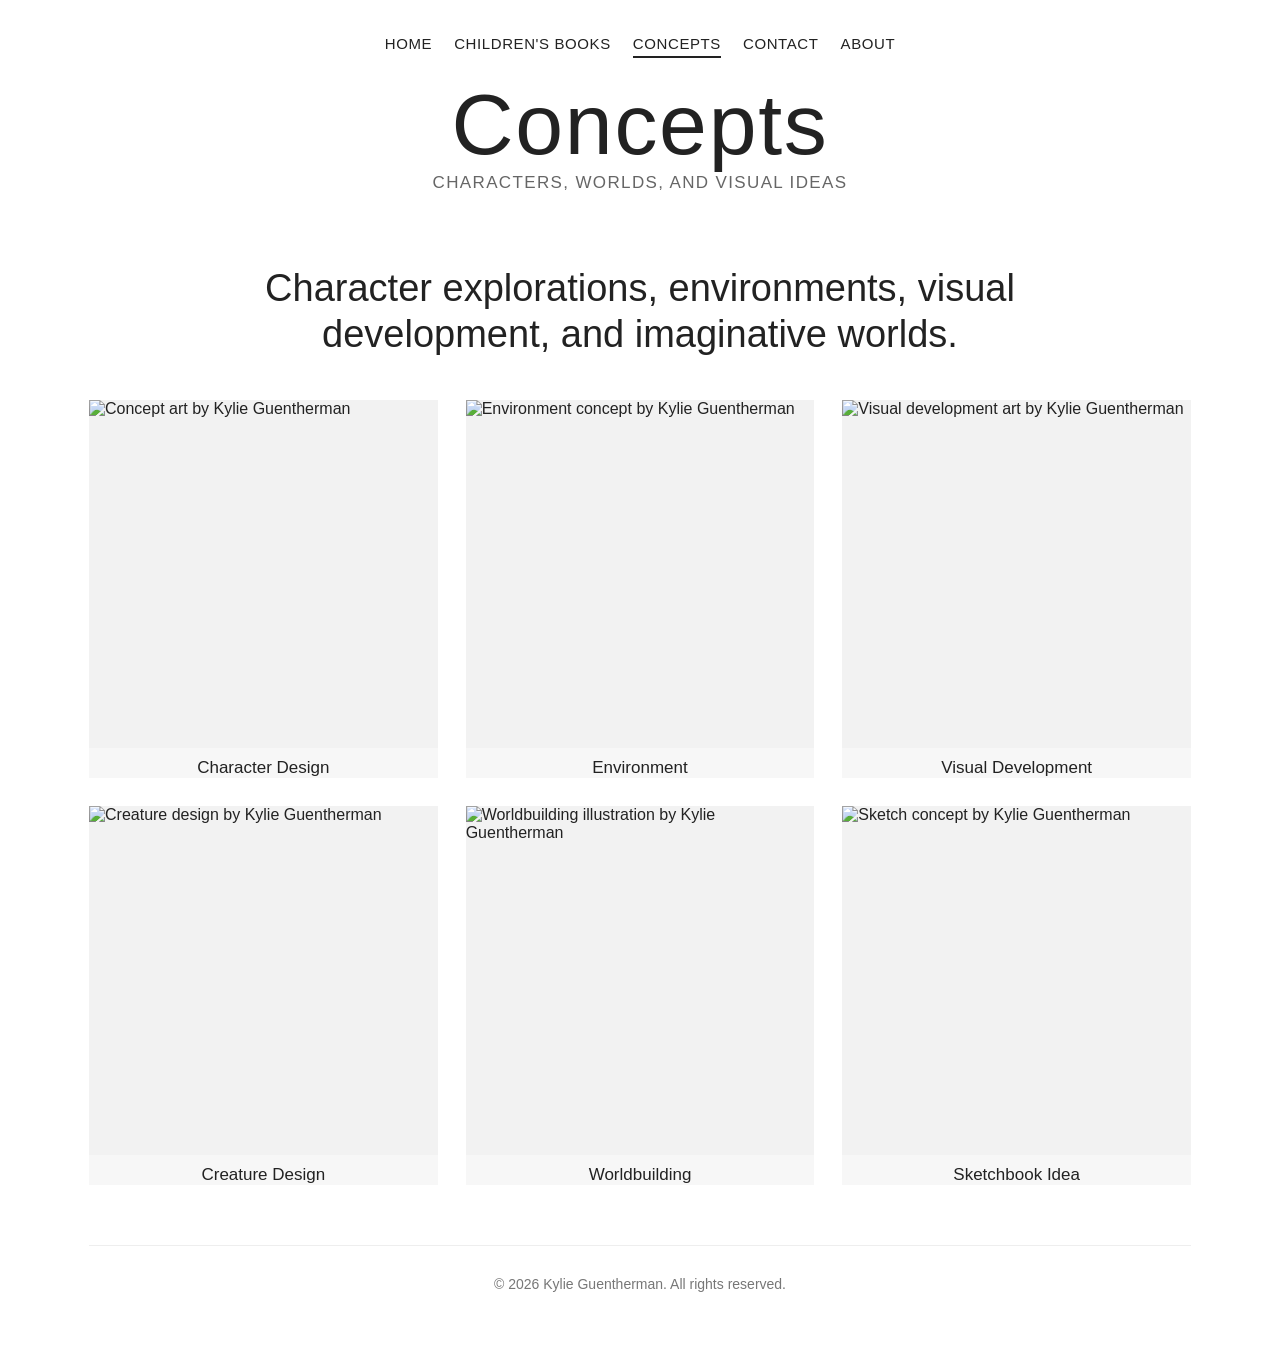
==== concepts.html @ 31915c3b "Add concepts.html with initial content" ====
<!DOCTYPE html>
<html lang="en">
<head>
  <meta charset="UTF-8">
  <meta name="viewport" content="width=device-width, initial-scale=1.0">
  <title>Concepts | Kylie Guentherman Illustration</title>
  <link rel="stylesheet" href="style.css">
</head>

<body>

  <div class="page">

    <header>
      <nav>
        <a href="index.html">Home</a>
        <a href="childrens-books.html">Children's Books</a>
        <a class="active" href="concepts.html">Concepts</a>
        <a href="contact.html">Contact</a>
        <a href="about.html">About</a>
      </nav>

      <h1>Concepts</h1>
      <div class="subtitle">Characters, Worlds, and Visual Ideas</div>
    </header>

    <main>

      <section class="intro">
        Character explorations, environments, visual development, and imaginative worlds.
      </section>

      <section class="gallery">

        <div class="gallery-item">
          <img src="https://placehold.co/900x900/d8edf7/333333?text=Concept+1" alt="Concept art by Kylie Guentherman">
          <p>Character Design</p>
        </div>

        <div class="gallery-item">
          <img src="https://placehold.co/900x900/cfe8d5/333333?text=Concept+2" alt="Environment concept by Kylie Guentherman">
          <p>Environment</p>
        </div>

        <div class="gallery-item">
          <img src="https://placehold.co/900x900/f8d7c8/333333?text=Concept+3" alt="Visual development art by Kylie Guentherman">
          <p>Visual Development</p>
        </div>

        <div class="gallery-item">
          <img src="https://placehold.co/900x900/f7e5a6/333333?text=Concept+4" alt="Creature design by Kylie Guentherman">
          <p>Creature Design</p>
        </div>

        <div class="gallery-item">
          <img src="https://placehold.co/900x900/e8d9f2/333333?text=Concept+5" alt="Worldbuilding illustration by Kylie Guentherman">
          <p>Worldbuilding</p>
        </div>

        <div class="gallery-item">
          <img src="https://placehold.co/900x900/f2dfcf/333333?text=Concept+6" alt="Sketch concept by Kylie Guentherman">
          <p>Sketchbook Idea</p>
        </div>

      </section>

    </main>

    <footer>
      © 2026 Kylie Guentherman. All rights reserved.
    </footer>

  </div>

</body>
</html>
---- style.css ----
* {
  box-sizing: border-box;
}

body {
  margin: 0;
  background: white;
  color: #222;
  font-family: "Comic Sans MS", "Trebuchet MS", Arial, sans-serif;
}

img {
  max-width: 100%;
  display: block;
}

a {
  color: inherit;
  text-decoration: none;
}

.page {
  max-width: 1150px;
  margin: 0 auto;
  padding: 35px 24px 60px;
}

header {
  text-align: center;
  padding-bottom: 35px;
}

nav {
  display: flex;
  justify-content: center;
  flex-wrap: wrap;
  gap: 22px;
  margin-bottom: 28px;
  font-size: 15px;
  letter-spacing: 0.04em;
  text-transform: uppercase;
}

nav a {
  border-bottom: 2px solid transparent;
  padding-bottom: 4px;
}

nav a:hover,
nav a.active {
  border-bottom: 2px solid #222;
}

h1 {
  margin: 0;
  font-size: clamp(42px, 8vw, 86px);
  line-height: 0.9;
  font-weight: normal;
  letter-spacing: 0.02em;
}

.subtitle {
  margin-top: 10px;
  font-size: 17px;
  letter-spacing: 0.08em;
  text-transform: uppercase;
  color: #666;
}

.hero {
  margin-bottom: 34px;
}

.hero img {
  width: 100%;
  height: auto;
  min-height: 260px;
  object-fit: cover;
  background: #f3f3f3;
}

.hero-caption {
  margin-top: 10px;
  font-size: 18px;
  color: #555;
  text-align: center;
}

.intro {
  max-width: 760px;
  margin: 38px auto 42px;
  text-align: center;
  font-size: clamp(24px, 4vw, 38px);
  line-height: 1.2;
}

.gallery {
  display: grid;
  grid-template-columns: repeat(3, 1fr);
  gap: 28px;
}

.gallery-item {
  background: #f7f7f7;
}

.gallery-item img {
  width: 100%;
  aspect-ratio: 1 / 1;
  object-fit: cover;
  background: #f2f2f2;
}

.gallery-item p {
  margin: 10px 0 0;
  font-size: 17px;
  text-align: center;
}

.text-page {
  max-width: 760px;
  margin: 0 auto;
  font-size: 19px;
  line-height: 1.7;
}

.text-page p {
  margin-bottom: 20px;
}

.text-page a {
  text-decoration: underline;
}

footer {
  text-align: center;
  margin-top: 60px;
  padding-top: 30px;
  border-top: 1px solid #eee;
  color: #777;
  font-size: 14px;
}

@media (max-width: 800px) {
  .gallery {
    grid-template-columns: repeat(2, 1fr);
    gap: 20px;
  }

  nav {
    gap: 14px;
    font-size: 14px;
  }
}

@media (max-width: 520px) {
  .page {
    padding: 28px 16px 50px;
  }

  .gallery {
    grid-template-columns: 1fr;
  }

  h1 {
    font-size: 44px;
  }
}
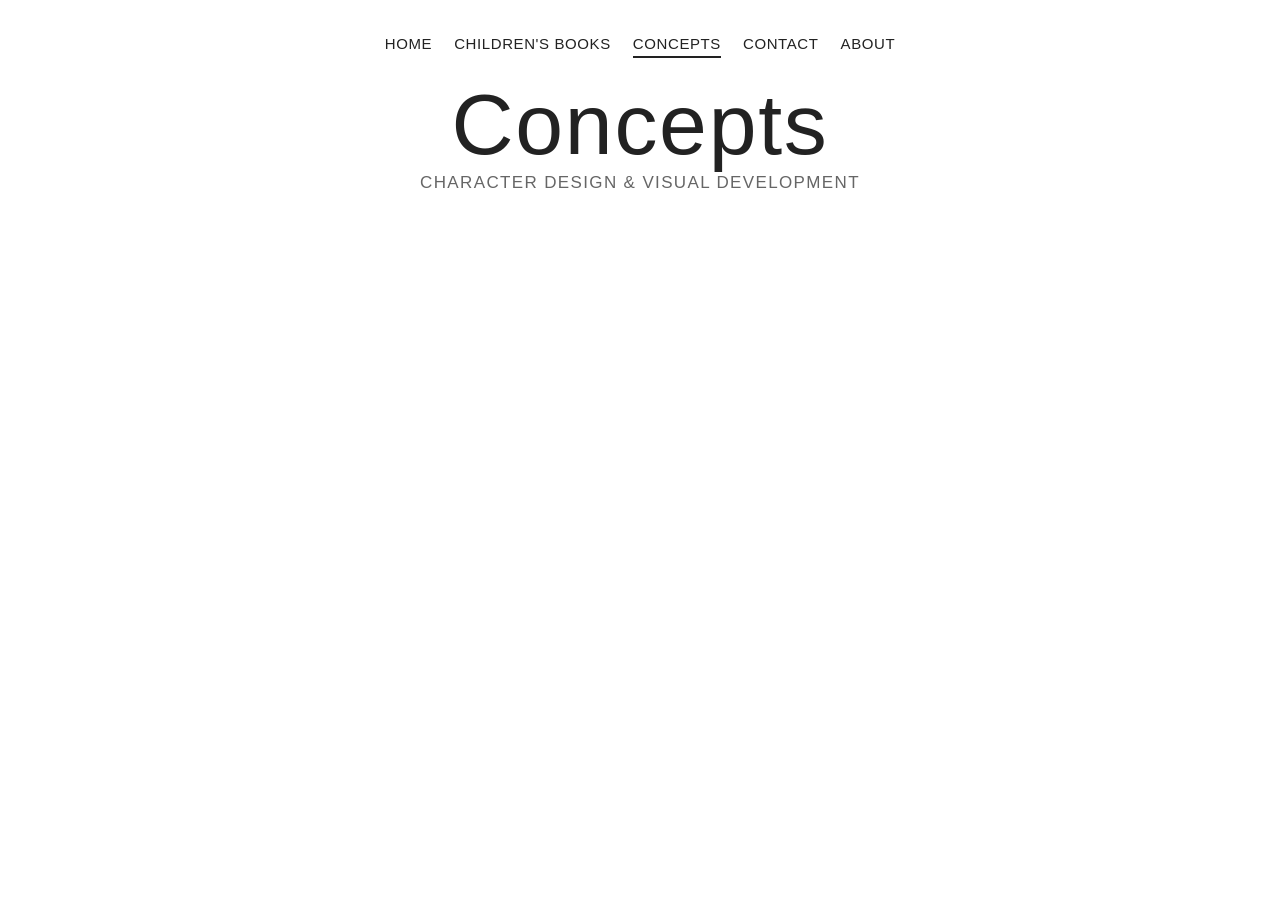
==== commit 355bf188: "Update Concepts page layout and content" ====
--- a/concepts.html
+++ b/concepts.html
@@ -20,57 +20,12 @@
         <a href="about.html">About</a>
       </nav>
 
-      <h1>Concepts</h1>
-      <div class="subtitle">Characters, Worlds, and Visual Ideas</div>
+      <h1 class="site-name">Concepts</h1>
+      <div class="subtitle">Character Design & Visual Development</div>
     </header>
 
     <main>
 
-      <section class="intro">
-        Character explorations, environments, visual development, and imaginative worlds.
-      </section>
+      <section class="concept-gallery" aria-label="Concept art gallery">
 
-      <section class="gallery">
-
-        <div class="gallery-item">
-          <img src="https://placehold.co/900x900/d8edf7/333333?text=Concept+1" alt="Concept art by Kylie Guentherman">
-          <p>Character Design</p>
-        </div>
-
-        <div class="gallery-item">
-          <img src="https://placehold.co/900x900/cfe8d5/333333?text=Concept+2" alt="Environment concept by Kylie Guentherman">
-          <p>Environment</p>
-        </div>
-
-        <div class="gallery-item">
-          <img src="https://placehold.co/900x900/f8d7c8/333333?text=Concept+3" alt="Visual development art by Kylie Guentherman">
-          <p>Visual Development</p>
-        </div>
-
-        <div class="gallery-item">
-          <img src="https://placehold.co/900x900/f7e5a6/333333?text=Concept+4" alt="Creature design by Kylie Guentherman">
-          <p>Creature Design</p>
-        </div>
-
-        <div class="gallery-item">
-          <img src="https://placehold.co/900x900/e8d9f2/333333?text=Concept+5" alt="Worldbuilding illustration by Kylie Guentherman">
-          <p>Worldbuilding</p>
-        </div>
-
-        <div class="gallery-item">
-          <img src="https://placehold.co/900x900/f2dfcf/333333?text=Concept+6" alt="Sketch concept by Kylie Guentherman">
-          <p>Sketchbook Idea</p>
-        </div>
-
-      </section>
-
-    </main>
-
-    <footer>
-      © 2026 Kylie Guentherman. All rights reserved.
-    </footer>
-
-  </div>
-
-</body>
-</html>
+        <article class="concept-item">
--- a/style.css
+++ b/style.css
@@ -4,7 +4,7 @@
 
 body {
   margin: 0;
-  background: white;
+  background: #ffffff;
   color: #222;
   font-family: "Comic Sans MS", "Trebuchet MS", Arial, sans-serif;
 }
@@ -18,12 +18,16 @@
   color: inherit;
   text-decoration: none;
 }
+
+/* Main page container */
 
 .page {
   max-width: 1150px;
   margin: 0 auto;
   padding: 35px 24px 60px;
 }
+
+/* Header and navigation */
 
 header {
   text-align: center;
@@ -51,6 +55,9 @@
   border-bottom: 2px solid #222;
 }
 
+/* Site title */
+
+.site-name,
 h1 {
   margin: 0;
   font-size: clamp(42px, 8vw, 86px);
@@ -67,6 +74,60 @@
   color: #666;
 }
 
+/* Homepage hero image */
+
+.home-hero {
+  margin-bottom: 34px;
+}
+
+.home-hero a {
+  display: block;
+}
+
+.home-hero img {
+  width: 100%;
+  height: auto;
+  display: block;
+  background: #f5f5f5;
+}
+
+/* Homepage two-column gallery */
+
+.home-gallery {
+  display: grid;
+  grid-template-columns: repeat(2, 1fr);
+  gap: 34px;
+  align-items: start;
+}
+
+.home-gallery-item {
+  display: block;
+}
+
+.home-gallery-item img {
+  width: 100%;
+  height: auto;
+  display: block;
+  background: #f5f5f5;
+  transition: opacity 0.25s ease;
+}
+
+.home-gallery-item:hover img,
+.home-hero:hover img {
+  opacity: 0.88;
+}
+
+/* Optional captions if you ever add them back */
+
+.home-gallery-item p {
+  margin: 10px 0 0;
+  text-align: center;
+  font-size: 17px;
+  color: #555;
+}
+
+/* General hero style for other pages if needed */
+
 .hero {
   margin-bottom: 34px;
 }
@@ -74,8 +135,7 @@
 .hero img {
   width: 100%;
   height: auto;
-  min-height: 260px;
-  object-fit: cover;
+  object-fit: contain;
   background: #f3f3f3;
 }
 
@@ -86,28 +146,33 @@
   text-align: center;
 }
 
+/* Intro text for interior pages */
+
 .intro {
-  max-width: 760px;
+  max-width: 780px;
   margin: 38px auto 42px;
   text-align: center;
   font-size: clamp(24px, 4vw, 38px);
   line-height: 1.2;
 }
 
+/* General gallery for Children's Books and Concepts pages */
+
 .gallery {
   display: grid;
-  grid-template-columns: repeat(3, 1fr);
-  gap: 28px;
+  grid-template-columns: repeat(2, 1fr);
+  gap: 34px;
+  align-items: start;
 }
 
 .gallery-item {
-  background: #f7f7f7;
+  background: transparent;
 }
 
 .gallery-item img {
   width: 100%;
-  aspect-ratio: 1 / 1;
-  object-fit: cover;
+  height: auto;
+  display: block;
   background: #f2f2f2;
 }
 
@@ -115,7 +180,10 @@
   margin: 10px 0 0;
   font-size: 17px;
   text-align: center;
-}
+  color: #555;
+}
+
+/* Text pages: About and Contact */
 
 .text-page {
   max-width: 760px;
@@ -132,37 +200,92 @@
   text-decoration: underline;
 }
 
+.contact-box {
+  text-align: center;
+  border: 1px solid #eeeeee;
+  padding: 36px 24px;
+  margin-top: 28px;
+  background: #fafafa;
+}
+
+.contact-box a {
+  font-size: 22px;
+}
+
+/* Footer */
+
 footer {
   text-align: center;
   margin-top: 60px;
   padding-top: 30px;
-  border-top: 1px solid #eee;
+  border-top: 1px solid #eeeeee;
   color: #777;
   font-size: 14px;
 }
 
+/* Tablet layout */
+
 @media (max-width: 800px) {
-  .gallery {
-    grid-template-columns: repeat(2, 1fr);
-    gap: 20px;
+  .page {
+    padding: 32px 20px 55px;
   }
 
   nav {
     gap: 14px;
     font-size: 14px;
   }
-}
+
+  .home-gallery,
+  .gallery {
+    gap: 24px;
+  }
+
+  .home-hero {
+    margin-bottom: 24px;
+  }
+}
+
+/* Mobile layout */
+
+@media (max-width: 650px) {
+  .home-gallery,
+  .gallery {
+    grid-template-columns: 1fr;
+    gap: 28px;
+  }
+
+  .site-name,
+  h1 {
+    font-size: 44px;
+  }
+
+  .subtitle {
+    font-size: 14px;
+  }
+
+  .intro {
+    font-size: 24px;
+    margin: 30px auto 34px;
+  }
+}
+
+/* Small mobile spacing */
 
 @media (max-width: 520px) {
   .page {
     padding: 28px 16px 50px;
   }
 
-  .gallery {
-    grid-template-columns: 1fr;
-  }
-
-  h1 {
-    font-size: 44px;
-  }
-}
+  nav {
+    gap: 12px;
+    font-size: 13px;
+  }
+
+  header {
+    padding-bottom: 28px;
+  }
+
+  footer {
+    margin-top: 45px;
+  }
+}
